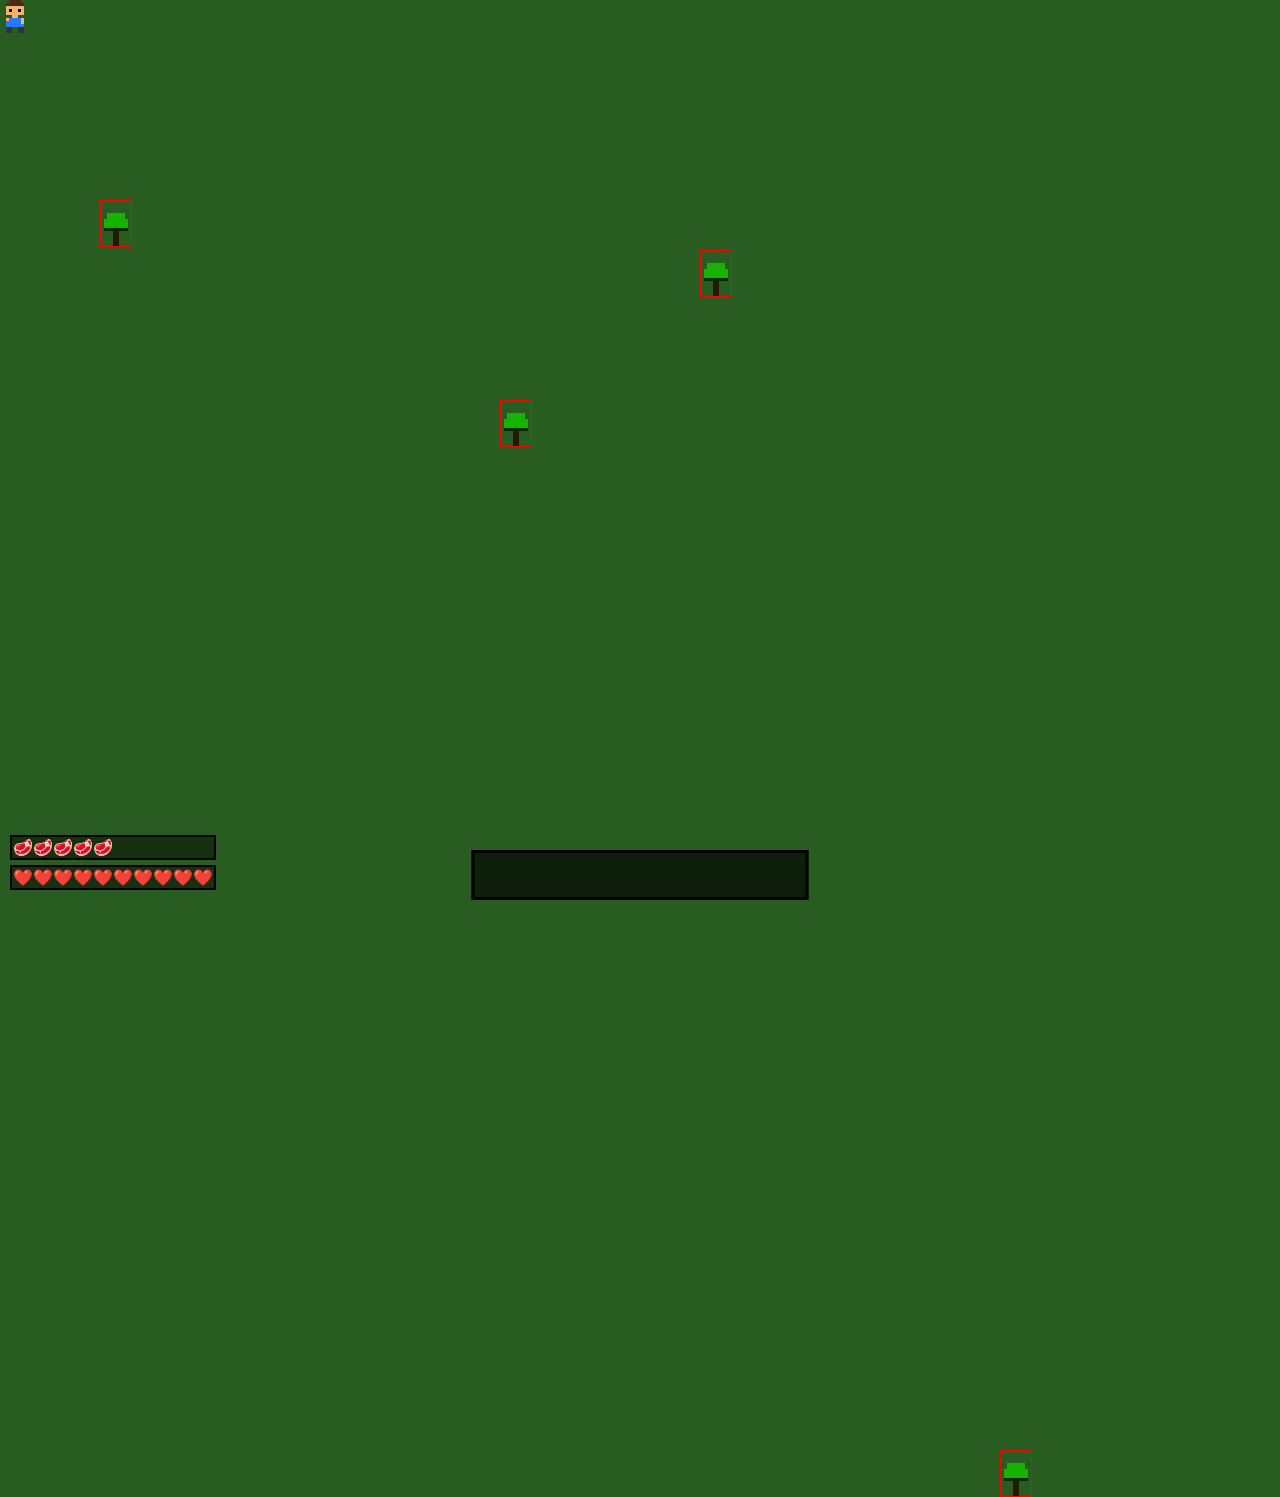
==== index.html @ 98820f04 "Add files via upload" ====
<!DOCTYPE html>
<html lang="pt-BR">

<head>
  <meta charset="UTF-8">
  <title>Game</title>
  <link rel="stylesheet" href="./css/style.css">
</head>

<body>

  <div class="boneco" id="boneco"></div>
  <div class="desktop">
    <div class="table2x2" id="table2x2"></div>
    <div class="inventario" id="inventario"></div>
  </div>

  <div class="hotbar" id="hotbar"></div>

  <div class="infos">
    <div class="fome" , id="fome"></div>
    <div class="vida" , id="vida"></div>
  </div>
  <script type="module" src="./js/script.js"></script>
</body>

</html>
---- css/style.css ----
* {
    margin: 0;
    padding: 0;
    box-sizing: border-box;
}

body {
    overflow: hidden;
    margin: 0px;
    height: 100vh;
    display: flex;
    background-color: rgba(9, 68, 1, 0.87);
}
.desktop {
    position: fixed;
    display: flex;
    z-index: 100;
    right: 10px;
    bottom: 10px;
    flex-direction: column;
    gap: 5px;
    align-items: flex-end
}

.table2x2,
.hotbar,
.inventario {
    display: none;

    grid-template-columns: repeat(9, 20px);
    grid-template-rows: repeat(4, 20px);
    
    border: 3px solid #000;
    background-color: #000000a8;

    gap: 1px;
    padding: 2px;
}
#hotbar {
    position: fixed;
    z-index: 100;
    display: grid;

    bottom: 0;
    left: 50%;

    transform: translateX(-50%);

    grid-template-columns: repeat(8, 40px);
    grid-template-rows: 40px;
}
#table2x2{

    width: 50px;
    grid-template-columns: repeat(2, 20px);
    grid-template-rows: repeat(2, 20px);
}

.boneco {
    display: grid;
    grid-template-columns: repeat(10, 3px);
    grid-template-rows: repeat(10, 3px);
    position: absolute;
    z-index: 1;
}
.arvore {
    position: absolute;
    display: grid;
    grid-template-columns: repeat(10, 3px);
    grid-template-rows: repeat(10, 3px);
    border: 1px solid red;
}
.pixel {
    width: 3px;
    height: 3px;
}
.pixel-inv {
    width: 20px;
    height: 20px;
}

.infos{
    position: fixed;
    display: flex;
    z-index: 100;
    left: 10px;
    bottom: 10px;
    flex-direction: column;
    gap: 5px;
}
.fome{
    display: flex;
    z-index: 100;
    background-color: #00000077;
    left: 10px;
    bottom: 0px;
    justify-content: left;
    align-items: left;
    padding: 1px;
    border: 2px solid #000;
}

.vida{
    display: flex;
    z-index: 100;
    background-color: #00000077;
    left: 10px;
    bottom: 10px;
    justify-content: left;
    align-items: left;
    padding: 1px;
    border: 2px solid #000;
}

.pele {
    background: #f2b36f;
}

.cabelo {
    background: #4b2a18;
}

.roupa {
    background: #2979ff;
}

.calca {
    background: #333;
}

.sapato {
    background: #111;
}
.branco {
    background: #ffffff;
}
.olho {
    background: #000;
}
.folhac {
    background: #17b303;
    z-index: 2;
}
.nada{
    background:#333;
}
.folhas {
    background: #062901;
}
.tronco {
    background: #241901;
}
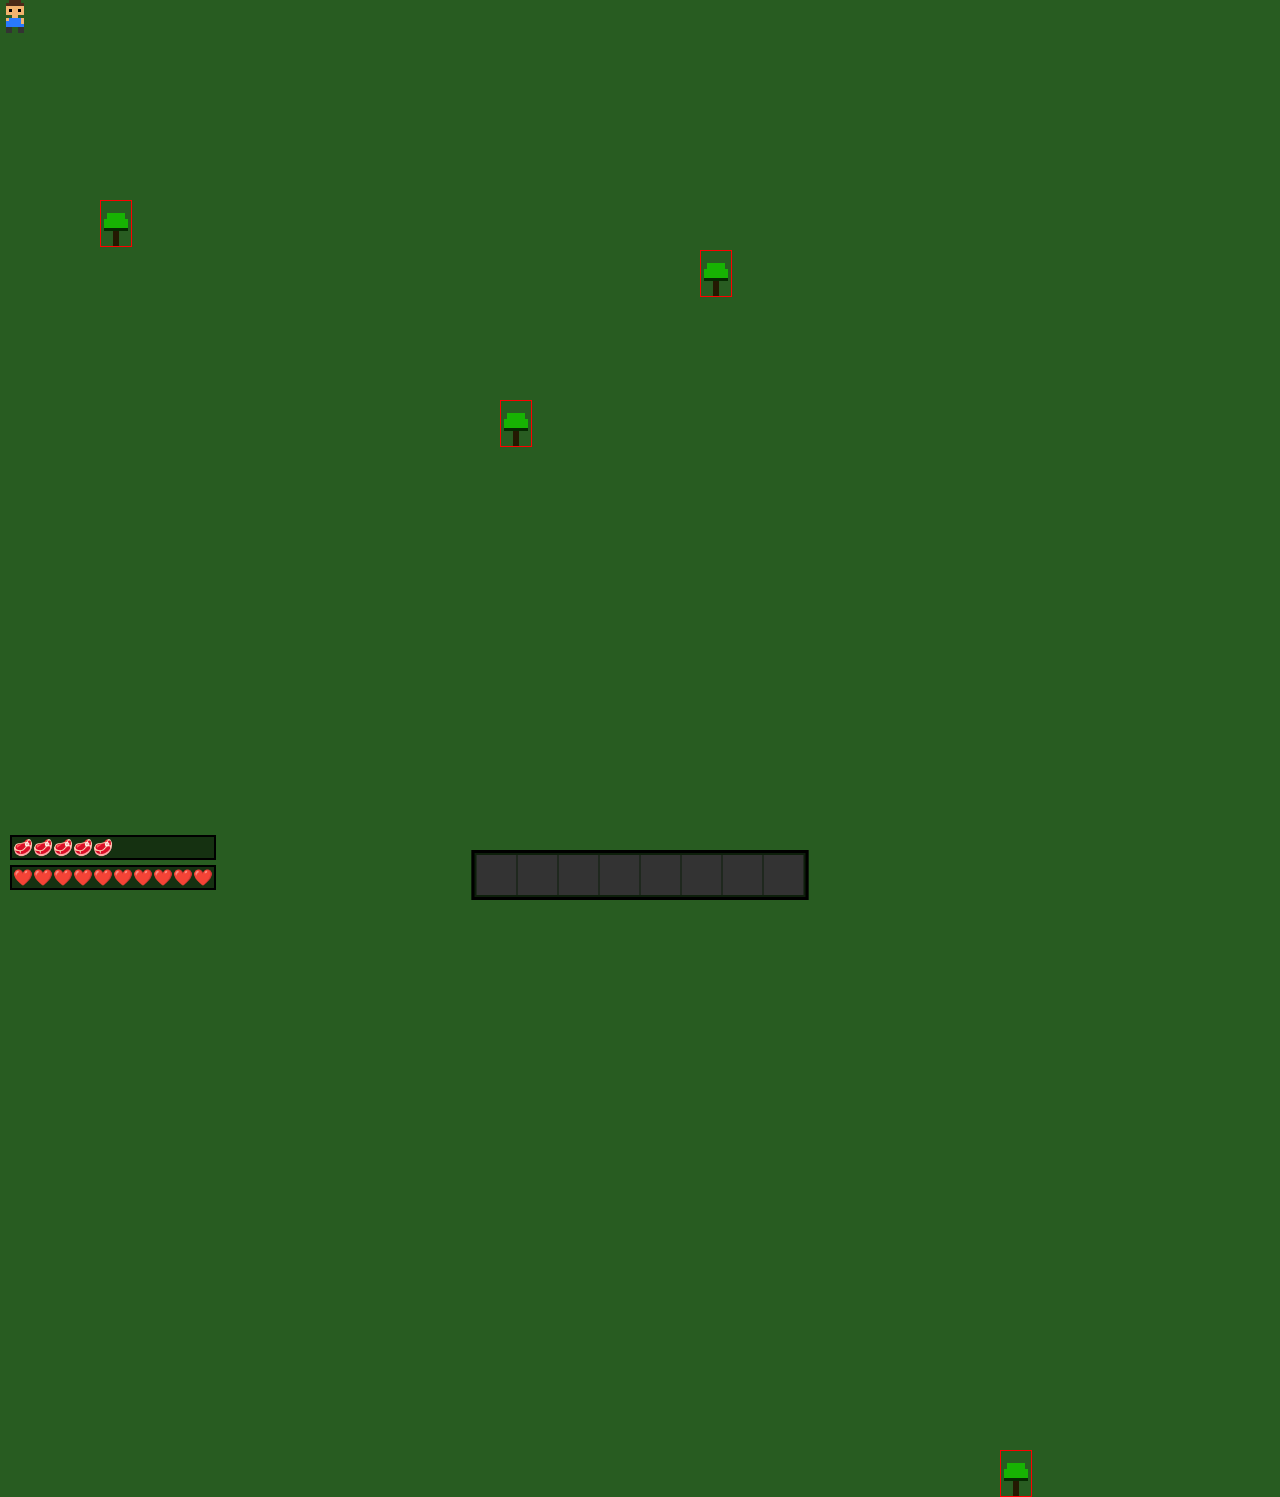
==== commit b5427b24: "Add files via upload" ====
--- a/index.html
+++ b/index.html
@@ -4,7 +4,7 @@
 <head>
   <meta charset="UTF-8">
   <title>Game</title>
-  <link rel="stylesheet" href="./css/style.css">
+  <link rel="stylesheet" href="./css/index.css">
 </head>
 
 <body>
--- a/css/index.css
+++ b/css/index.css
@@ -0,0 +1,158 @@
+.arvore {
+  position: absolute;
+  display: grid;
+  grid-template-columns: repeat(10, 3px);
+  grid-template-rows: repeat(10, 3px);
+  border: 1px solid red;
+}
+
+#hotbar {
+  position: fixed;
+  z-index: 100;
+  display: grid;
+  bottom: 0;
+  left: 50%;
+  transform: translateX(-50%);
+  grid-template-columns: repeat(8, 40px);
+  grid-template-rows: 40px;
+}
+
+.desktop {
+  position: fixed;
+  display: flex;
+  z-index: 100;
+  right: 10px;
+  bottom: 10px;
+  flex-direction: column;
+  gap: 5px;
+  align-items: flex-end;
+}
+
+.table2x2,
+.hotbar,
+.inventario {
+  display: none;
+  grid-template-columns: repeat(9, 20px);
+  grid-template-rows: repeat(4, 20px);
+  border: 3px solid #000;
+  background-color: rgba(0, 0, 0, 0.6588235294);
+  gap: 1px;
+  padding: 2px;
+}
+
+.pixel-inv {
+  width: 20px;
+  height: 20px;
+}
+
+#table2x2 {
+  width: 50px;
+  grid-template-columns: repeat(2, 20px);
+  grid-template-rows: repeat(2, 20px);
+}
+
+.pixel {
+  width: 3px;
+  height: 3px;
+}
+
+.boneco {
+  display: grid;
+  grid-template-columns: repeat(10, 3px);
+  grid-template-rows: repeat(10, 3px);
+  position: absolute;
+  z-index: 1;
+}
+
+* {
+  margin: 0;
+  padding: 0;
+  box-sizing: border-box;
+}
+
+body {
+  overflow: hidden;
+  margin: 0px;
+  height: 100vh;
+  display: flex;
+  background-color: rgba(9, 68, 1, 0.87);
+}
+
+.infos {
+  position: fixed;
+  display: flex;
+  z-index: 100;
+  left: 10px;
+  bottom: 10px;
+  flex-direction: column;
+  gap: 5px;
+}
+
+.fome {
+  display: flex;
+  z-index: 100;
+  background-color: rgba(0, 0, 0, 0.4666666667);
+  left: 10px;
+  bottom: 0px;
+  justify-content: left;
+  align-items: left;
+  padding: 1px;
+  border: 2px solid #000;
+}
+
+.vida {
+  display: flex;
+  z-index: 100;
+  background-color: rgba(0, 0, 0, 0.4666666667);
+  left: 10px;
+  bottom: 10px;
+  justify-content: left;
+  align-items: left;
+  padding: 1px;
+  border: 2px solid #000;
+}
+
+.pele {
+  background: #f2b36f;
+}
+
+.cabelo {
+  background: #4b2a18;
+}
+
+.roupa {
+  background: #2979ff;
+}
+
+.calca {
+  background: #333;
+}
+
+.sapato {
+  background: #111;
+}
+
+.branco {
+  background: #ffffff;
+}
+
+.olho {
+  background: #000;
+}
+
+.folhac {
+  background: #17b303;
+  z-index: 2;
+}
+
+.nada {
+  background: #333;
+}
+
+.folhas {
+  background: #062901;
+}
+
+.tronco {
+  background: #241901;
+}/*# sourceMappingURL=index.css.map */
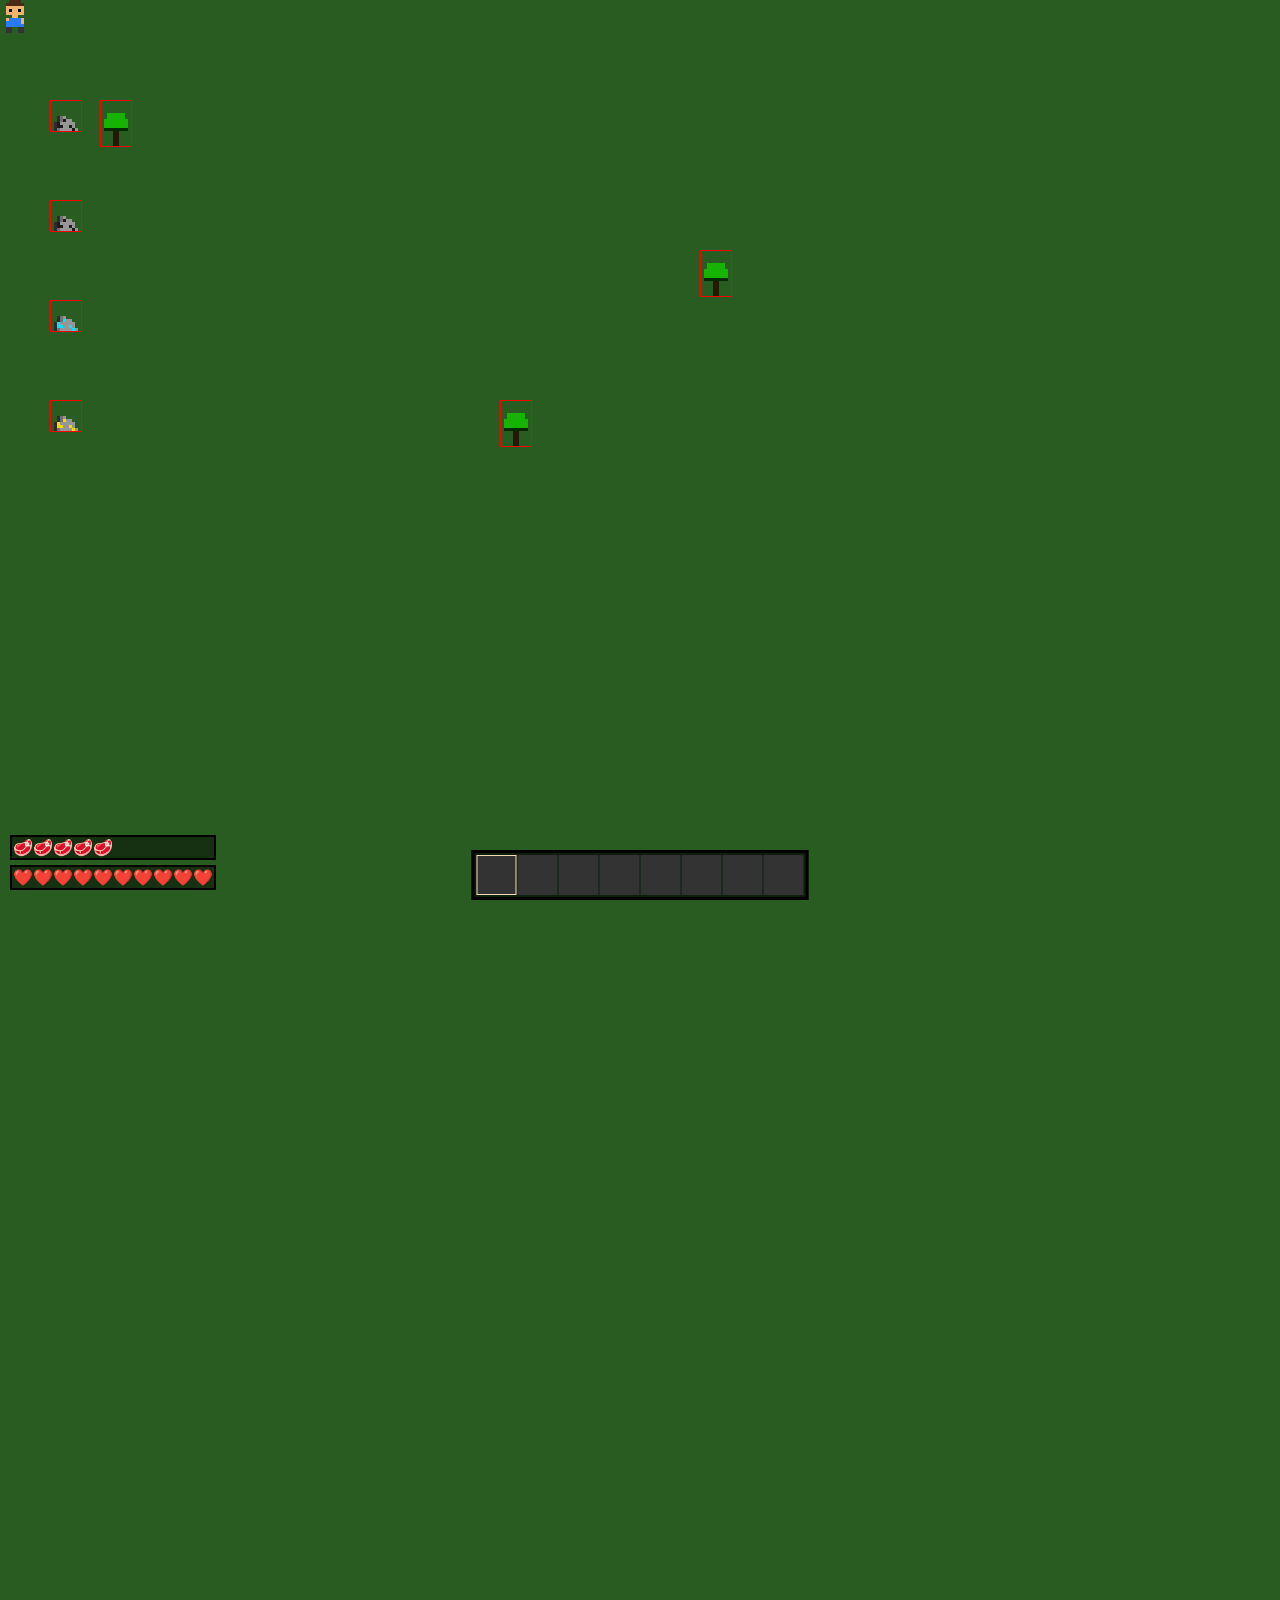
==== commit e0dba823: "Add files via upload" ====
--- a/index.html
+++ b/index.html
@@ -2,7 +2,7 @@
 <html lang="pt-BR">
 
 <head>
-  <meta charset="UTF-8">
+  <meta charset="UTF-8" name="viewport" content="user-scalable=no">
   <title>Game</title>
   <link rel="stylesheet" href="./css/index.css">
 </head>
--- a/css/index.css
+++ b/css/index.css
@@ -1,9 +1,98 @@
+.branco {
+  background-color: white;
+  z-index: 2;
+}
+
+.preto {
+  background-color: black;
+  z-index: 2;
+}
+
+.cinza-claro {
+  background-color: rgb(150, 150, 150);
+  z-index: 2;
+}
+
+.cinza {
+  background-color: rgb(112, 112, 112);
+  z-index: 2;
+}
+
+.cinza-escuro {
+  background-color: rgb(44, 44, 44);
+  z-index: 2;
+}
+
 .arvore {
   position: absolute;
   display: grid;
   grid-template-columns: repeat(10, 3px);
-  grid-template-rows: repeat(10, 3px);
   border: 1px solid red;
+}
+
+.folhac {
+  background: #17b303;
+  z-index: 4;
+}
+
+.folhas {
+  background: #062901;
+}
+
+.tronco {
+  background: #241901;
+}
+
+.pedra {
+  position: absolute;
+  display: grid;
+  grid-template-columns: repeat(10, 3px);
+  border: 1px solid red;
+}
+
+.diamante {
+  background-color: #00e5ff;
+  z-index: 2;
+}
+
+.pedra-m {
+  background-color: rgb(150, 150, 150);
+  z-index: 2;
+}
+
+.ferro {
+  background-color: #ffffff;
+  z-index: 2;
+}
+
+.ouro {
+  background-color: #ffd700;
+  z-index: 2;
+}
+
+.carvao {
+  background-color: #1a1a1a;
+  z-index: 2;
+}
+
+.rubi {
+  background-color: #e0002a;
+  z-index: 2;
+}
+
+.obamium {
+  background-color: #7b2cff;
+  z-index: 2;
+}
+
+.esmeralda {
+  background-color: #00c853;
+  z-index: 2;
+}
+
+.prata {
+  background-color: #c0c0c0;
+  z-index: 2;
 }
 
 #hotbar {
@@ -15,6 +104,15 @@
   transform: translateX(-50%);
   grid-template-columns: repeat(8, 40px);
   grid-template-rows: 40px;
+}
+
+.pixel-hotbar {
+  width: 40px;
+  height: 40px;
+}
+
+.selecionado {
+  border: 1px solid wheat;
 }
 
 .desktop {
@@ -51,43 +149,6 @@
   grid-template-rows: repeat(2, 20px);
 }
 
-.pixel {
-  width: 3px;
-  height: 3px;
-}
-
-.boneco {
-  display: grid;
-  grid-template-columns: repeat(10, 3px);
-  grid-template-rows: repeat(10, 3px);
-  position: absolute;
-  z-index: 1;
-}
-
-* {
-  margin: 0;
-  padding: 0;
-  box-sizing: border-box;
-}
-
-body {
-  overflow: hidden;
-  margin: 0px;
-  height: 100vh;
-  display: flex;
-  background-color: rgba(9, 68, 1, 0.87);
-}
-
-.infos {
-  position: fixed;
-  display: flex;
-  z-index: 100;
-  left: 10px;
-  bottom: 10px;
-  flex-direction: column;
-  gap: 5px;
-}
-
 .fome {
   display: flex;
   z-index: 100;
@@ -112,16 +173,40 @@
   border: 2px solid #000;
 }
 
+.infos {
+  position: fixed;
+  display: flex;
+  z-index: 100;
+  left: 10px;
+  bottom: 10px;
+  flex-direction: column;
+  gap: 5px;
+}
+
+.pixel {
+  width: 3px;
+  height: 3px;
+}
+
+.boneco {
+  display: grid;
+  grid-template-columns: repeat(10, 3px);
+  position: absolute;
+}
+
 .pele {
   background: #f2b36f;
+  z-index: 3;
 }
 
 .cabelo {
   background: #4b2a18;
+  z-index: 3;
 }
 
 .roupa {
   background: #2979ff;
+  z-index: 3;
 }
 
 .calca {
@@ -132,27 +217,25 @@
   background: #111;
 }
 
-.branco {
-  background: #ffffff;
-}
-
 .olho {
   background: #000;
-}
-
-.folhac {
-  background: #17b303;
-  z-index: 2;
+  z-index: 3;
 }
 
 .nada {
   background: #333;
 }
 
-.folhas {
-  background: #062901;
-}
-
-.tronco {
-  background: #241901;
+* {
+  margin: 0;
+  padding: 0;
+  box-sizing: border-box;
+}
+
+body {
+  overflow: hidden;
+  margin: 0px;
+  height: 100vh;
+  display: flex;
+  background-color: rgba(9, 68, 1, 0.87);
 }/*# sourceMappingURL=index.css.map */
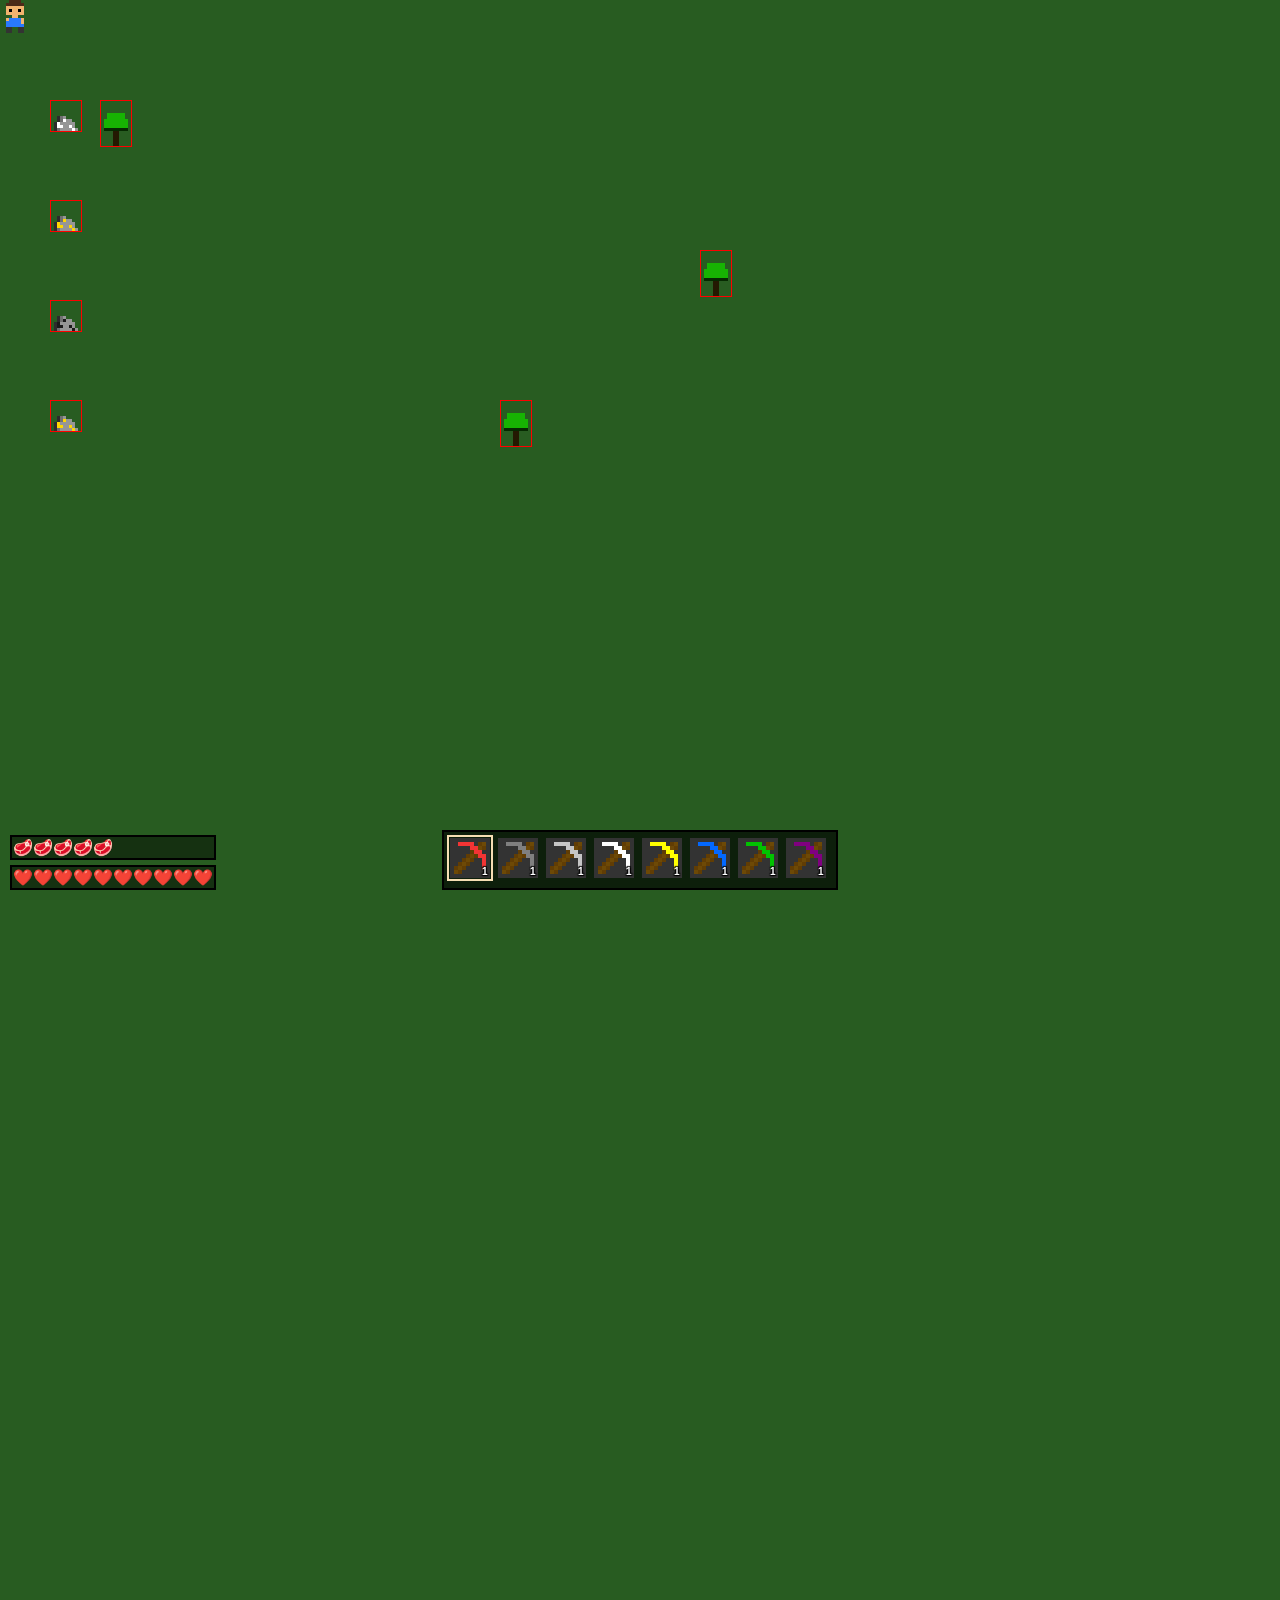
==== commit 488a2197: "Add files via upload" ====
--- a/index.html
+++ b/index.html
@@ -11,7 +11,10 @@
 
   <div class="boneco" id="boneco"></div>
   <div class="desktop">
-    <div class="table2x2" id="table2x2"></div>
+    <div id="agrupamento">
+      <div class="result" id="result"></div>
+      <div class="table2x2" id="table2x2"></div>
+    </div>
     <div class="inventario" id="inventario"></div>
   </div>
 
--- a/css/index.css
+++ b/css/index.css
@@ -21,6 +21,10 @@
 .cinza-escuro {
   background-color: rgb(44, 44, 44);
   z-index: 2;
+}
+
+.vermelho-efeito {
+  background-color: rgba(255, 0, 0, 0.678);
 }
 
 .arvore {
@@ -99,20 +103,36 @@
   position: fixed;
   z-index: 100;
   display: grid;
-  bottom: 0;
+  grid-template-columns: repeat(8, 44px);
+  grid-template-rows: 44px;
+  gap: 4px;
+  padding: 6px;
+  bottom: 10px;
   left: 50%;
   transform: translateX(-50%);
-  grid-template-columns: repeat(8, 40px);
-  grid-template-rows: 40px;
-}
-
-.pixel-hotbar {
-  width: 40px;
-  height: 40px;
+  background-color: rgba(0, 0, 0, 0.6588235294);
+  border: 2px solid #000;
+}
+
+#hotbar.item-inv {
+  width: 44px;
+  height: 44px;
+  box-sizing: border-box;
+  display: grid;
+  place-content: center;
+  position: relative;
+}
+
+#hotbar.pixel-inv {
+  width: 4px;
+  height: 4px;
+  padding: 0;
+  margin: 0;
 }
 
 .selecionado {
-  border: 1px solid wheat;
+  outline: 2px solid wheat;
+  outline-offset: 1px;
 }
 
 .desktop {
@@ -138,15 +158,76 @@
   padding: 2px;
 }
 
+#agrupamento {
+  display: flex;
+  flex-direction: row;
+  align-items: center;
+  gap: 10px;
+}
+
+.item-inv {
+  display: grid;
+  grid-template-columns: repeat(10, 2px);
+  grid-template-rows: repeat(10, 2px);
+  position: relative;
+  gap: 0px;
+  position: relative;
+  cursor: grab;
+  transition: filter 0.15s, outline 0.15s;
+}
+
+.item-inv:active {
+  cursor: grabbing;
+}
+
+.item-inv[draggable=true]:hover {
+  filter: brightness(1.25);
+}
+
+.item-inv.drag-destino {
+  outline: 2px solid #7cff7c;
+  outline-offset: -2px;
+}
+
 .pixel-inv {
-  width: 20px;
-  height: 20px;
+  width: 2px;
+  height: 2px;
+}
+
+.quantidade-item {
+  position: absolute;
+  right: 2px;
+  bottom: 1px;
+  z-index: 10;
+  color: white;
+  font-family: Arial, sans-serif;
+  font-size: 10px;
+  font-weight: bold;
+  line-height: 1;
+  text-shadow: -1px -1px 1px black, 1px -1px 1px black, -1px 1px 1px black, 1px 1px 1px black;
+  pointer-events: none;
 }
 
 #table2x2 {
-  width: 50px;
+  display: none;
+  position: relative;
   grid-template-columns: repeat(2, 20px);
   grid-template-rows: repeat(2, 20px);
+  gap: 1px;
+  padding: 2px;
+  border: 3px solid #000;
+  background-color: rgba(0, 0, 0, 0.6588235294);
+}
+
+#result {
+  display: none;
+  position: relative;
+  grid-template-columns: repeat(1, 20px);
+  grid-template-rows: repeat(1, 20px);
+  gap: 1px;
+  padding: 2px;
+  border: 3px solid #000;
+  background-color: rgba(0, 0, 0, 0.6588235294);
 }
 
 .fome {
@@ -226,6 +307,110 @@
   background: #333;
 }
 
+.madeira-marrom-escuro {
+  background-color: rgb(37, 23, 1);
+}
+
+.madeira-marrom-claro {
+  background-color: rgb(56, 37, 1);
+}
+
+.madeira-sombra {
+  background-color: rgb(13, 9, 3);
+}
+
+.picareta-madeira {
+  background-color: rgb(51, 25, 8);
+}
+
+.picareta-pedra {
+  background-color: grey;
+}
+
+.picareta-prata {
+  background-color: rgb(197, 197, 197);
+}
+
+.picareta-ferro {
+  background-color: white;
+}
+
+.picareta-ouro {
+  background-color: yellow;
+}
+
+.picareta-diamante {
+  background-color: rgb(3, 104, 255);
+}
+
+.picareta-esmeralda {
+  background-color: rgb(1, 194, 1);
+}
+
+.picareta-rubi {
+  background-color: rgb(243, 52, 52);
+}
+
+.picareta-obamium {
+  background-color: purple;
+}
+
+.picareta-cabo {
+  background-color: rgb(97, 61, 4);
+}
+
+.picareta-cabo-claro {
+  background-color: rgb(109, 73, 6);
+}
+
+.pedra-borda {
+  background-color: rgb(29, 29, 29);
+}
+
+.pedra-cinza {
+  background-color: grey;
+}
+
+.pedra-rocha {
+  background-color: rgb(53, 52, 52);
+}
+
+.minerio-preto {
+  background-color: black;
+}
+
+.minerio-prata {
+  background-color: rgb(197, 197, 197);
+}
+
+.minerio-ferro {
+  background-color: white;
+}
+
+.minerio-ouro {
+  background-color: yellow;
+}
+
+.minerio-diamante {
+  background-color: rgb(3, 104, 255);
+}
+
+.minerio-esmeralda {
+  background-color: rgb(1, 194, 1);
+}
+
+.minerio-rubi {
+  background-color: rgb(243, 52, 52);
+}
+
+.minerio-obamium {
+  background-color: purple;
+}
+
+.minerio-carvao {
+  background-color: rgb(0, 0, 0);
+}
+
 * {
   margin: 0;
   padding: 0;
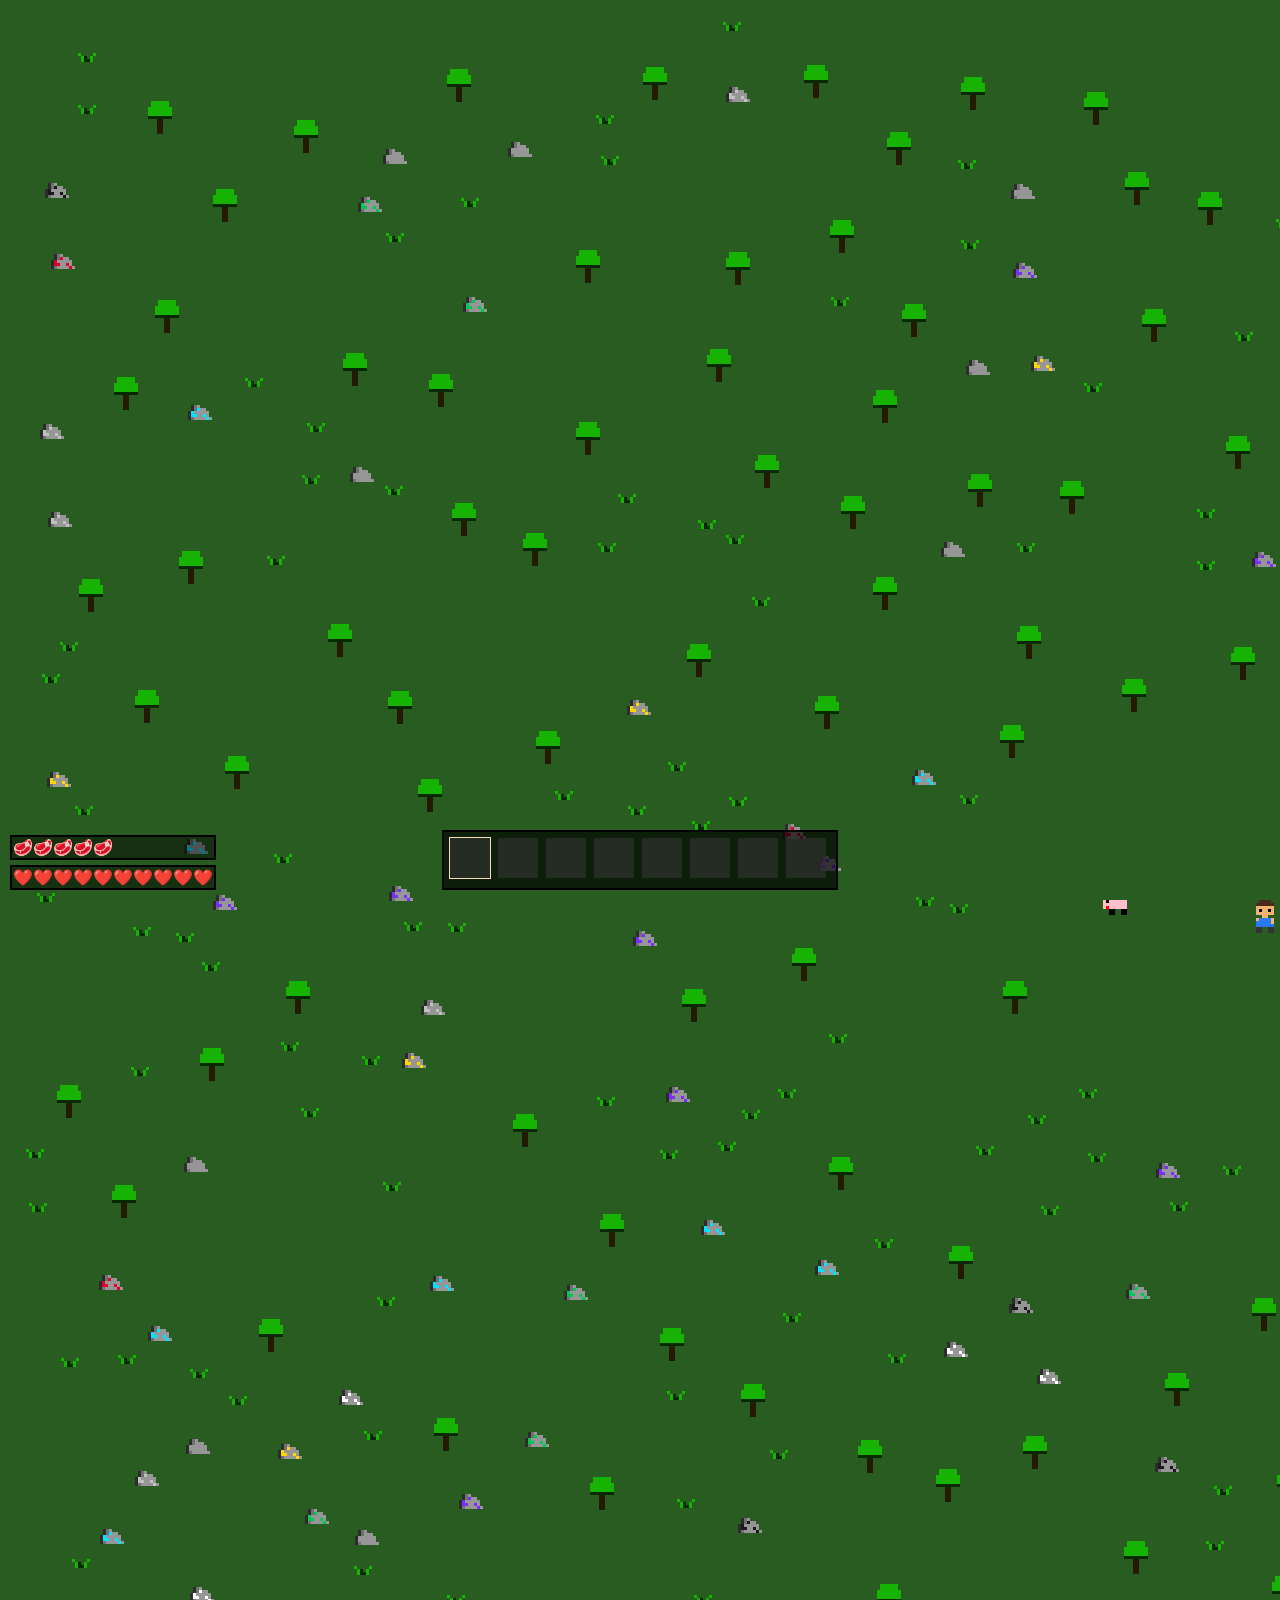
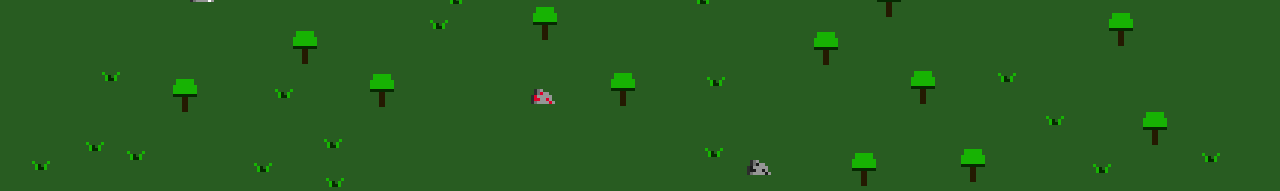
==== commit 07d0217c: "Add files via upload" ====
--- a/index.html
+++ b/index.html
@@ -8,7 +8,8 @@
 </head>
 
 <body>
-
+  <div class="table3x3" id="table3x3"></div>
+  <div class="table3x3 result" id="table3x3-result"></div>
   <div class="boneco" id="boneco"></div>
   <div class="desktop">
     <div id="agrupamento">
--- a/css/index.css
+++ b/css/index.css
@@ -1,11 +1,11 @@
 .branco {
   background-color: white;
-  z-index: 2;
+  z-index: 3;
 }
 
 .preto {
   background-color: black;
-  z-index: 2;
+  z-index: 3;
 }
 
 .cinza-claro {
@@ -31,7 +31,6 @@
   position: absolute;
   display: grid;
   grid-template-columns: repeat(10, 3px);
-  border: 1px solid red;
 }
 
 .folhac {
@@ -45,13 +44,13 @@
 
 .tronco {
   background: #241901;
+  z-index: 2;
 }
 
 .pedra {
   position: absolute;
   display: grid;
   grid-template-columns: repeat(10, 3px);
-  border: 1px solid red;
 }
 
 .diamante {
@@ -97,6 +96,22 @@
 .prata {
   background-color: #c0c0c0;
   z-index: 2;
+}
+
+.grama {
+  position: absolute;
+  display: grid;
+  grid-template-columns: repeat(10, 3px);
+}
+
+.grama-verde {
+  background: #17b303;
+  z-index: 0;
+}
+
+.grama-sombra {
+  background: #062901;
+  z-index: 0;
 }
 
 #hotbar {
@@ -131,8 +146,8 @@
 }
 
 .selecionado {
-  outline: 2px solid wheat;
-  outline-offset: 1px;
+  outline: 1px solid wheat;
+  z-index: 1;
 }
 
 .desktop {
@@ -150,8 +165,8 @@
 .hotbar,
 .inventario {
   display: none;
-  grid-template-columns: repeat(9, 20px);
-  grid-template-rows: repeat(4, 20px);
+  grid-template-columns: repeat(9, 40px);
+  grid-template-rows: repeat(4, 40px);
   border: 3px solid #000;
   background-color: rgba(0, 0, 0, 0.6588235294);
   gap: 1px;
@@ -167,8 +182,8 @@
 
 .item-inv {
   display: grid;
-  grid-template-columns: repeat(10, 2px);
-  grid-template-rows: repeat(10, 2px);
+  grid-template-columns: repeat(10, 4px);
+  grid-template-rows: repeat(10, 4px);
   position: relative;
   gap: 0px;
   position: relative;
@@ -190,8 +205,8 @@
 }
 
 .pixel-inv {
-  width: 2px;
-  height: 2px;
+  width: 4px;
+  height: 4px;
 }
 
 .quantidade-item {
@@ -211,19 +226,49 @@
 #table2x2 {
   display: none;
   position: relative;
-  grid-template-columns: repeat(2, 20px);
-  grid-template-rows: repeat(2, 20px);
+  grid-template-columns: repeat(2, 40px);
+  grid-template-rows: repeat(2, 40px);
   gap: 1px;
   padding: 2px;
   border: 3px solid #000;
   background-color: rgba(0, 0, 0, 0.6588235294);
 }
 
+#table3x3 {
+  display: none;
+  position: fixed;
+  grid-template-columns: repeat(3, 40px);
+  grid-template-rows: repeat(3, 40px);
+  gap: 1px;
+  padding: 2px;
+  border: 3px solid #000;
+  background-color: #000;
+  top: 50%;
+  left: calc(50% - 70px);
+  transform: translate(-100%, -50%);
+  z-index: 999;
+}
+
+#table3x3-result {
+  display: none;
+  position: fixed;
+  grid-template-columns: 40px;
+  grid-template-rows: 40px;
+  gap: 1px;
+  padding: 2px;
+  border: 3px solid #000;
+  background-color: #000;
+  top: 50%;
+  left: calc(50% + 100px);
+  transform: translateY(-50%);
+  z-index: 999;
+}
+
 #result {
   display: none;
   position: relative;
-  grid-template-columns: repeat(1, 20px);
-  grid-template-rows: repeat(1, 20px);
+  grid-template-columns: repeat(1, 40px);
+  grid-template-rows: repeat(1, 40px);
   gap: 1px;
   padding: 2px;
   border: 3px solid #000;
@@ -270,6 +315,8 @@
 }
 
 .boneco {
+  left: 1250px;
+  top: 900px;
   display: grid;
   grid-template-columns: repeat(10, 3px);
   position: absolute;
@@ -292,10 +339,12 @@
 
 .calca {
   background: #333;
+  z-index: 2;
 }
 
 .sapato {
   background: #111;
+  z-index: 2;
 }
 
 .olho {
@@ -303,20 +352,40 @@
   z-index: 3;
 }
 
+.b-a {
+  background-color: aqua;
+}
+
+.b-s {
+  background-color: red;
+}
+
 .nada {
-  background: #333;
-}
-
-.madeira-marrom-escuro {
-  background-color: rgb(37, 23, 1);
-}
-
-.madeira-marrom-claro {
+  background: rgba(51, 51, 51, 0.6588235294);
+}
+
+.madeira-bruta-preto {
+  background-color: black;
+}
+
+.madeira-bruta-marrom {
   background-color: rgb(56, 37, 1);
 }
 
-.madeira-sombra {
-  background-color: rgb(13, 9, 3);
+.madeira-refinada-preto {
+  background-color: black;
+}
+
+.madeira-refinada-marrom {
+  background-color: rgb(104, 68, 2);
+}
+
+.graveto-cabo {
+  background-color: rgb(97, 61, 4);
+}
+
+.graveto-cabo-claro {
+  background-color: rgb(109, 73, 6);
 }
 
 .picareta-madeira {
@@ -375,6 +444,150 @@
   background-color: rgb(53, 52, 52);
 }
 
+.machado-madeira {
+  background-color: rgb(51, 25, 8);
+}
+
+.machado-pedra {
+  background-color: grey;
+}
+
+.machado-prata {
+  background-color: rgb(197, 197, 197);
+}
+
+.machado-ferro {
+  background-color: white;
+}
+
+.machado-ouro {
+  background-color: yellow;
+}
+
+.machado-diamante {
+  background-color: rgb(3, 104, 255);
+}
+
+.machado-esmeralda {
+  background-color: rgb(1, 194, 1);
+}
+
+.machado-rubi {
+  background-color: rgb(243, 52, 52);
+}
+
+.machado-obamium {
+  background-color: purple;
+}
+
+.machado-cabo {
+  background-color: rgb(97, 61, 4);
+}
+
+.machado-cabo-claro {
+  background-color: rgb(109, 73, 6);
+}
+
+.espada-madeira {
+  background-color: rgb(51, 25, 8);
+}
+
+.espada-pedra {
+  background-color: grey;
+}
+
+.espada-prata {
+  background-color: rgb(197, 197, 197);
+}
+
+.espada-ferro {
+  background-color: white;
+}
+
+.espada-ouro {
+  background-color: yellow;
+}
+
+.espada-diamante {
+  background-color: rgb(3, 104, 255);
+}
+
+.espada-esmeralda {
+  background-color: rgb(1, 194, 1);
+}
+
+.espada-rubi {
+  background-color: rgb(243, 52, 52);
+}
+
+.espada-obamium {
+  background-color: purple;
+}
+
+.espada-cabo {
+  background-color: rgb(97, 61, 4);
+}
+
+.espada-cabo-claro {
+  background-color: rgb(109, 73, 6);
+}
+
+.pa-madeira {
+  background-color: rgb(51, 25, 8);
+}
+
+.pa-pedra {
+  background-color: grey;
+}
+
+.pa-prata {
+  background-color: rgb(197, 197, 197);
+}
+
+.pa-ferro {
+  background-color: white;
+}
+
+.pa-ouro {
+  background-color: yellow;
+}
+
+.pa-diamante {
+  background-color: rgb(3, 104, 255);
+}
+
+.pa-esmeralda {
+  background-color: rgb(1, 194, 1);
+}
+
+.pa-rubi {
+  background-color: rgb(243, 52, 52);
+}
+
+.pa-obamium {
+  background-color: purple;
+}
+
+.pa-cabo {
+  background-color: rgb(97, 61, 4);
+}
+
+.pa-cabo-claro {
+  background-color: rgb(109, 73, 6);
+}
+
+.pao-contorno {
+  background-color: #ac7339;
+}
+
+.pao-interno {
+  background-color: #d9a066;
+}
+
+.pao-interno2 {
+  background-color: #c68e56;
+}
+
 .minerio-preto {
   background-color: black;
 }
@@ -409,6 +622,57 @@
 
 .minerio-carvao {
   background-color: rgb(0, 0, 0);
+}
+
+.craft_table-borda {
+  background-color: rgb(51, 25, 8);
+}
+
+.craft_table-madeira {
+  background-color: rgb(201, 138, 97);
+}
+
+.craft_table-craft {
+  background-color: rgb(170, 95, 45);
+}
+
+.entidade {
+  position: absolute;
+  display: grid;
+  grid-template-columns: repeat(10, 3px);
+  grid-auto-rows: 3px;
+}
+
+.porco-corpo {
+  background-color: pink;
+}
+
+.porco-pe {
+  background-color: black;
+}
+
+.porco-olho {
+  background-color: black;
+}
+
+.porco-boca {
+  background-color: red;
+}
+
+#porco-corpo {
+  background-color: pink;
+}
+
+#porco-pe {
+  background-color: black;
+}
+
+#porco-olho {
+  background-color: black;
+}
+
+#porco-boca {
+  background-color: red;
 }
 
 * {
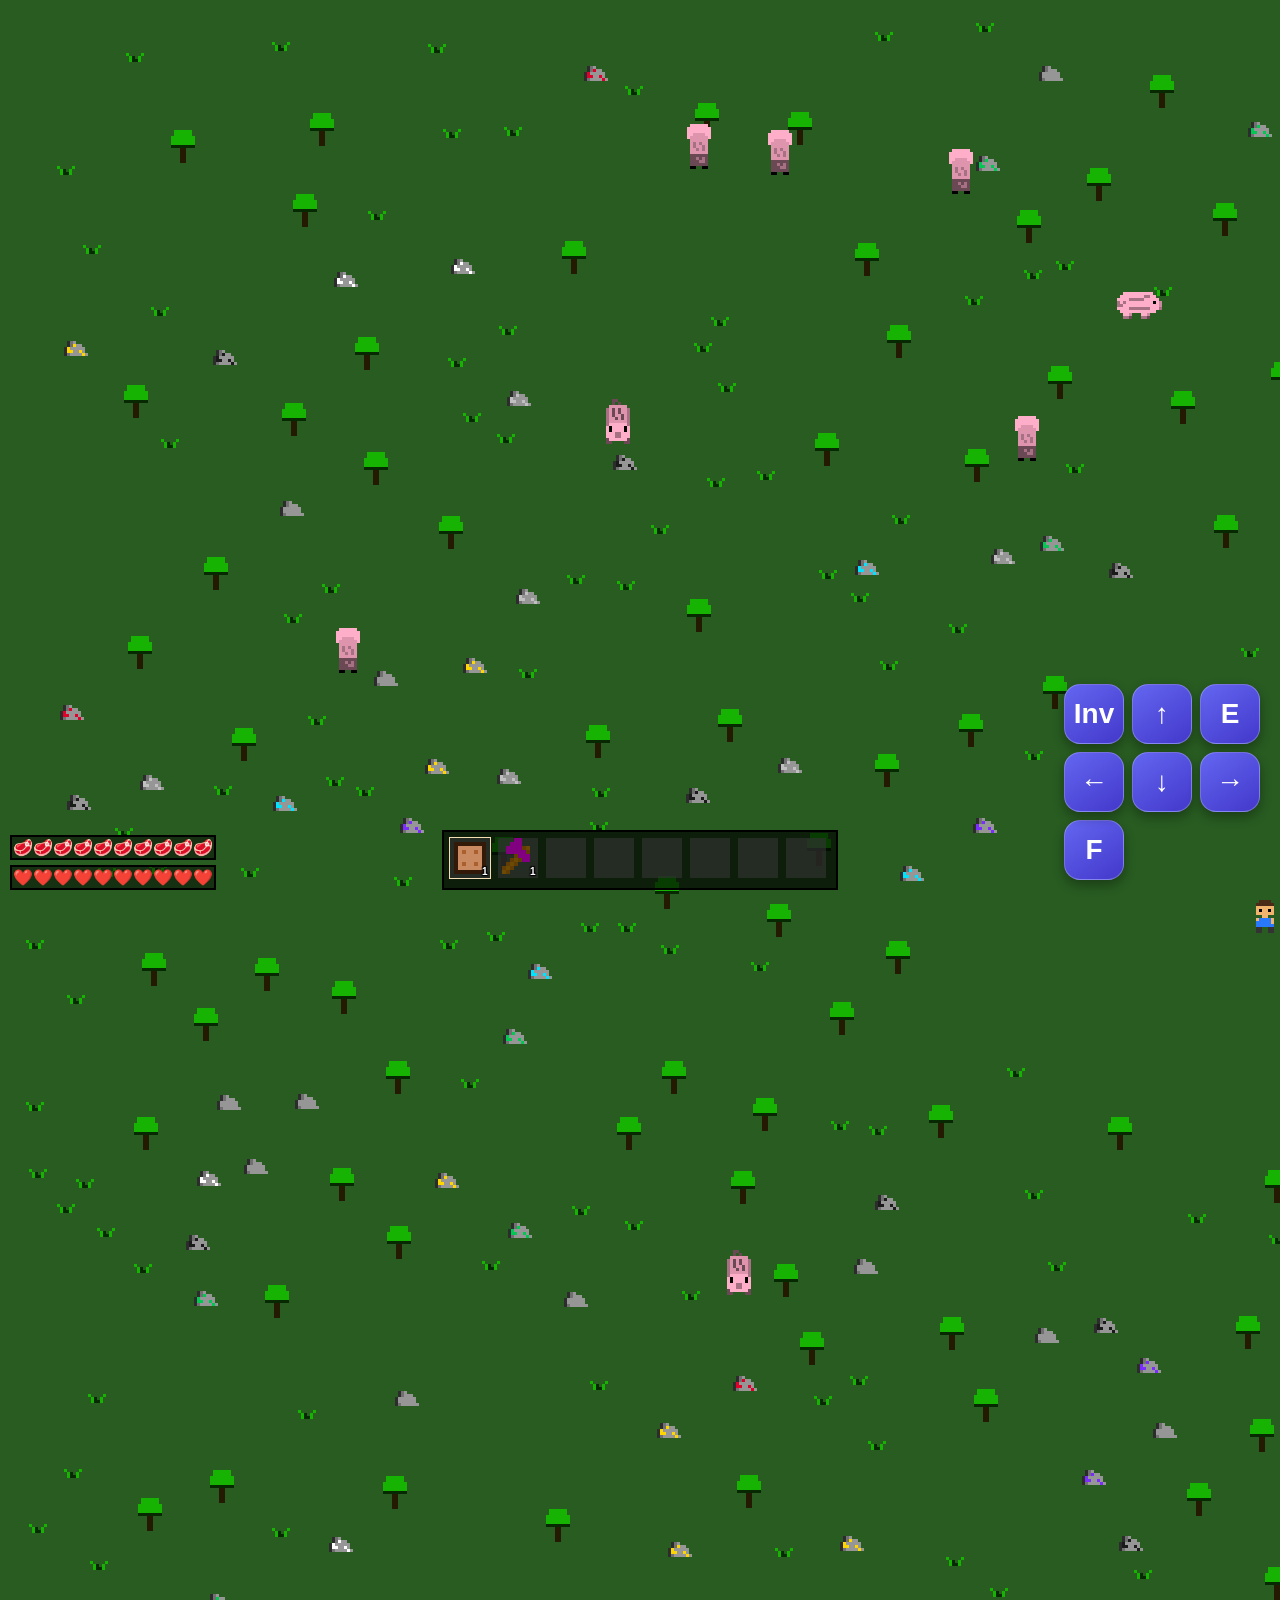
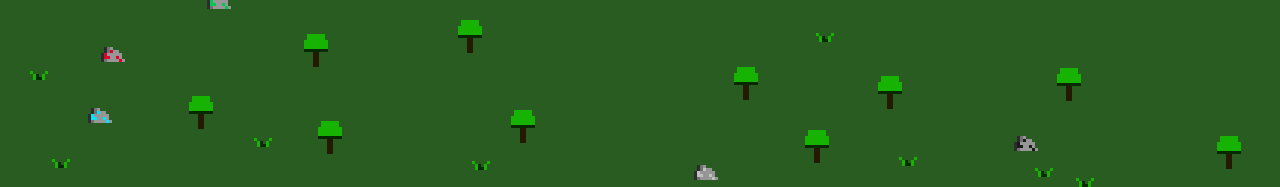
==== commit 37a9504c: "Add files via upload" ====
--- a/index.html
+++ b/index.html
@@ -8,6 +8,43 @@
 </head>
 
 <body>
+  <div id="setas" class="controles">
+    <button id="tab" class="mover" aria-label="Inventário">Inv</button>
+    <button id="interagir" class="mover" aria-label="Interagir">E</button>
+    <button id="comer" class="mover" aria-label="Comer">F</button>
+
+    <button id="cima" class="mover" aria-label="Mover para cima">↑</button>
+    <button id="baixo" class="mover" aria-label="Mover para baixo">↓</button>
+    <button id="esquerda" class="mover" aria-label="Mover para esquerda">←</button>
+    <button id="direita" class="mover" aria-label="Mover para direita">→</button>
+  </div>
+
+  <script>
+    const teclas = {
+      tab: "Tab",
+      interagir: "e",
+      comer: "f",
+      cima: "w",
+      baixo: "s",
+      esquerda: "a",
+      direita: "d"
+    };
+
+    for (const [id, tecla] of Object.entries(teclas)) {
+      document.getElementById(id).addEventListener("click", () => {
+        document.dispatchEvent(new KeyboardEvent("keydown", {
+          key: tecla,
+          bubbles: true
+        }));
+      });
+    }
+  </script>
+
+  <div id="morte" class="morte">
+    <p>Você Morreu</p>
+    <button id="recomecar">recomeçar</button>
+
+  </div>
   <div class="table3x3" id="table3x3"></div>
   <div class="table3x3 result" id="table3x3-result"></div>
   <div class="boneco" id="boneco"></div>
--- a/css/index.css
+++ b/css/index.css
@@ -1,3 +1,4 @@
+@charset "UTF-8";
 .branco {
   background-color: white;
   z-index: 3;
@@ -180,6 +181,11 @@
   gap: 10px;
 }
 
+@media (max-width: 600px) {
+  .desktop {
+    bottom: 200px;
+  }
+}
 .item-inv {
   display: grid;
   grid-template-columns: repeat(10, 4px);
@@ -244,7 +250,7 @@
   border: 3px solid #000;
   background-color: #000;
   top: 50%;
-  left: calc(50% - 70px);
+  left: calc(50% + 10px);
   transform: translate(-100%, -50%);
   z-index: 999;
 }
@@ -259,7 +265,7 @@
   border: 3px solid #000;
   background-color: #000;
   top: 50%;
-  left: calc(50% + 100px);
+  left: calc(50% + 20px);
   transform: translateY(-50%);
   z-index: 999;
 }
@@ -636,43 +642,73 @@
   background-color: rgb(170, 95, 45);
 }
 
+.carne_porco-vermelho-cinza {
+  background-color: #830e17;
+}
+
+.carne_porco-vermelho {
+  background-color: #a51f1a;
+}
+
+.carne_porco-vermelho-claro {
+  background-color: #C1545B;
+}
+
 .entidade {
   position: absolute;
   display: grid;
-  grid-template-columns: repeat(10, 3px);
+  grid-template-columns: repeat(16, 3px);
   grid-auto-rows: 3px;
 }
 
 .porco-corpo {
-  background-color: pink;
-}
-
-.porco-pe {
-  background-color: black;
+  background-color: #FFAEC9;
+  z-index: 5;
+}
+
+.porco-sombra {
+  background-color: #A67183;
+  z-index: 5;
+}
+
+.porco-sombra-clara {
+  background-color: #C9899F;
+  z-index: 5;
 }
 
 .porco-olho {
   background-color: black;
-}
-
-.porco-boca {
-  background-color: red;
-}
-
-#porco-corpo {
-  background-color: pink;
-}
-
-#porco-pe {
-  background-color: black;
-}
-
-#porco-olho {
-  background-color: black;
-}
-
-#porco-boca {
-  background-color: red;
+  z-index: 5;
+}
+
+.porco-sombra-preta {
+  background-color: #6B4954;
+  z-index: 5;
+}
+
+.porco-sombra-cima {
+  background-color: #df94ad;
+  z-index: 5;
+}
+
+.vermelho-claro {
+  background-color: #d95763;
+}
+
+.vermelho-meio-claro {
+  background-color: #ca3b3b;
+}
+
+.vermelho {
+  background-color: #ac3232;
+}
+
+.vermelho-meio-escuro {
+  background-color: #b93838;
+}
+
+.marrom {
+  background-color: #663931;
 }
 
 * {
@@ -687,4 +723,106 @@
   height: 100vh;
   display: flex;
   background-color: rgba(9, 68, 1, 0.87);
+}
+
+#morte {
+  position: fixed;
+  inset: 0;
+  width: 100%;
+  height: 100%;
+  background-color: rgba(255, 0, 0, 0.5);
+  display: none;
+  flex-direction: column;
+  justify-content: center;
+  align-items: center;
+  z-index: 99999;
+  color: white;
+  font-size: 32px;
+}
+
+#morte button {
+  padding: 10px 20px;
+  font-size: 18px;
+  cursor: pointer;
+}
+
+/* Controles fixos na tela */
+.controles {
+  position: fixed;
+  right: 20px;
+  bottom: 20px;
+  display: grid;
+  grid-template-columns: repeat(3, 60px);
+  grid-template-rows: repeat(2, 60px);
+  gap: 8px;
+  z-index: 99999;
+}
+
+/* Aparência dos botões */
+.mover {
+  width: 60px;
+  height: 60px;
+  display: flex;
+  align-items: center;
+  justify-content: center;
+  border: 1px solid rgba(255, 255, 255, 0.2509803922);
+  border-radius: 16px;
+  background: linear-gradient(145deg, #6366f1, #4338ca);
+  color: white;
+  font-size: 28px;
+  font-weight: bold;
+  box-shadow: 0 5px 12px rgba(0, 0, 0, 0.3333333333);
+  cursor: pointer;
+  -moz-user-select: none;
+       user-select: none;
+  -webkit-user-select: none;
+  -webkit-tap-highlight-color: transparent;
+  transition: transform 0.1s, filter 0.1s;
+}
+
+.mover:hover {
+  filter: brightness(1.2);
+}
+
+.mover:active {
+  transform: scale(0.88);
+  filter: brightness(0.85);
+}
+
+/* Formato de direcional */
+#cima {
+  grid-column: 2;
+  grid-row: 1;
+}
+
+#esquerda {
+  grid-column: 1;
+  grid-row: 2;
+}
+
+#baixo {
+  grid-column: 2;
+  grid-row: 2;
+}
+
+#direita {
+  grid-column: 3;
+  grid-row: 2;
+}
+
+/* Celulares */
+@media (max-width: 600px) {
+  .controles {
+    right: 12px;
+    bottom: 12px;
+    grid-template-columns: repeat(3, 52px);
+    grid-template-rows: repeat(2, 52px);
+    gap: 6px;
+  }
+  .mover {
+    width: 52px;
+    height: 52px;
+    border-radius: 14px;
+    font-size: 24px;
+  }
 }/*# sourceMappingURL=index.css.map */
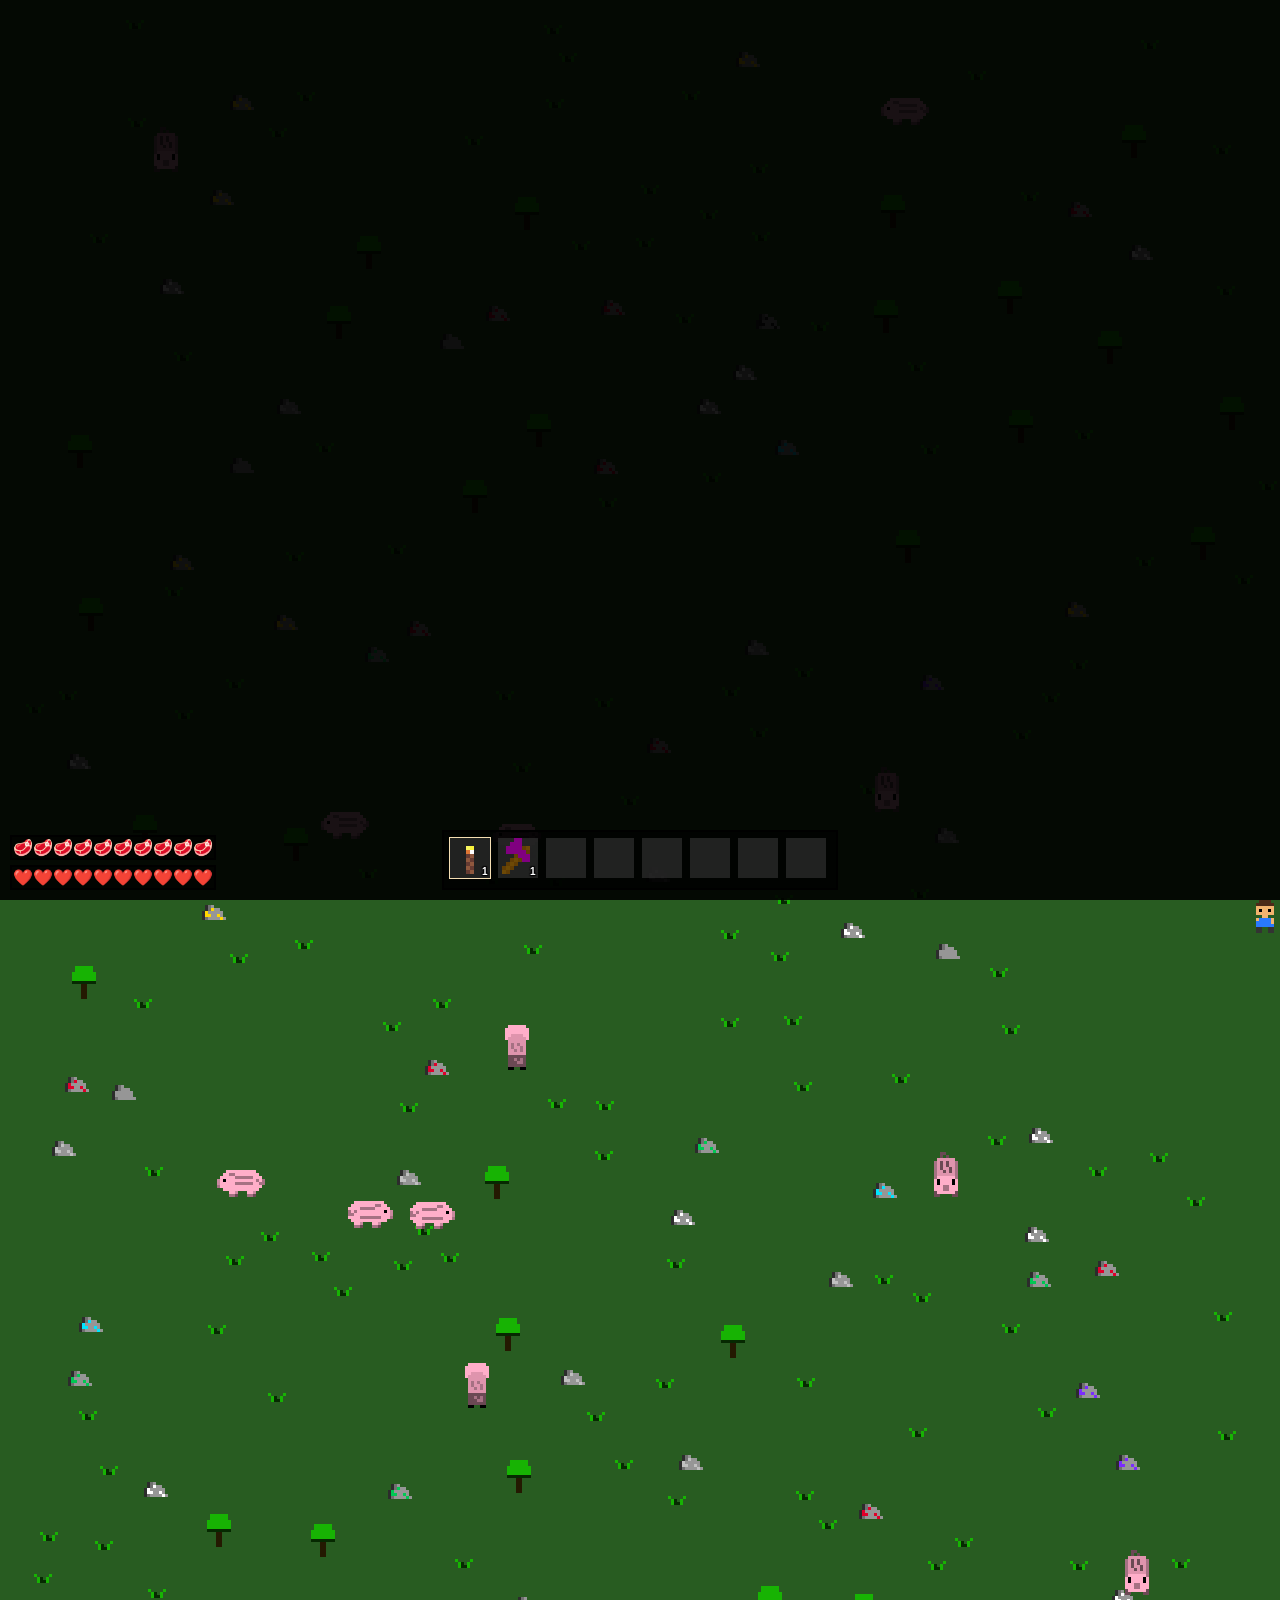
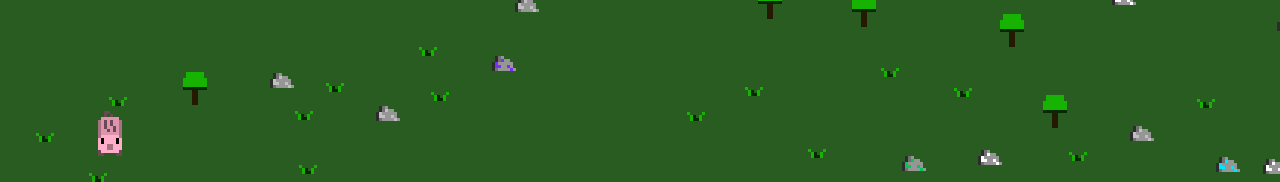
==== commit 03106edc: "Add files via upload" ====
--- a/index.html
+++ b/index.html
@@ -5,6 +5,7 @@
   <meta charset="UTF-8" name="viewport" content="user-scalable=no">
   <title>Game</title>
   <link rel="stylesheet" href="./css/index.css">
+
 </head>
 
 <body>
@@ -18,7 +19,6 @@
     <button id="esquerda" class="mover" aria-label="Mover para esquerda">←</button>
     <button id="direita" class="mover" aria-label="Mover para direita">→</button>
   </div>
-
   <script>
     const teclas = {
       tab: "Tab",
@@ -31,15 +31,58 @@
     };
 
     for (const [id, tecla] of Object.entries(teclas)) {
-      document.getElementById(id).addEventListener("click", () => {
+      const botao = document.getElementById(id);
+
+      let intervalo = null;
+
+      function pressionar() {
+        if (intervalo !== null) return;
+
+        // Envia imediatamente
         document.dispatchEvent(new KeyboardEvent("keydown", {
           key: tecla,
           bubbles: true
         }));
-      });
+
+        // Repete enquanto estiver pressionado
+        intervalo = setInterval(() => {
+          document.dispatchEvent(new KeyboardEvent("keydown", {
+            key: tecla,
+            bubbles: true
+          }));
+        }, 100);
+      }
+
+      function soltar() {
+        if (intervalo !== null) {
+          clearInterval(intervalo);
+          intervalo = null;
+        }
+
+        document.dispatchEvent(new KeyboardEvent("keyup", {
+          key: tecla,
+          bubbles: true
+        }));
+      }
+
+      // Mouse
+      botao.addEventListener("mousedown", pressionar);
+      botao.addEventListener("mouseup", soltar);
+      botao.addEventListener("mouseleave", soltar);
+
+      // Celular
+      botao.addEventListener("touchstart", (event) => {
+        event.preventDefault();
+        pressionar();
+      }, { passive: false });
+
+      botao.addEventListener("touchend", soltar);
+      botao.addEventListener("touchcancel", soltar);
     }
   </script>
 
+  <div id="tempo"></div>
+  
   <div id="morte" class="morte">
     <p>Você Morreu</p>
     <button id="recomecar">recomeçar</button>
--- a/css/index.css
+++ b/css/index.css
@@ -162,6 +162,11 @@
   align-items: flex-end;
 }
 
+@media screen and (max-width: 800px) {
+  .desktop {
+    bottom: 200px !important;
+  }
+}
 .table2x2,
 .hotbar,
 .inventario {
@@ -181,11 +186,6 @@
   gap: 10px;
 }
 
-@media (max-width: 600px) {
-  .desktop {
-    bottom: 200px;
-  }
-}
 .item-inv {
   display: grid;
   grid-template-columns: repeat(10, 4px);
@@ -711,6 +711,44 @@
   background-color: #663931;
 }
 
+.tocha-marrom-escuro {
+  background-color: #8F583E;
+}
+
+.tocha-marrom {
+  background-color: #663B32;
+}
+
+.tocha-amarelo-claro {
+  background-color: #F8F55E;
+}
+
+.tocha-amarelo {
+  background-color: #F8F23C;
+}
+
+.tocha-amarelo {
+  background-color: #F8F23C;
+}
+
+.tocha-branco {
+  background-color: #ffffff;
+}
+
+.tocha-laranja {
+  background-color: #DE7634;
+}
+
+#tempo {
+  position: fixed;
+  inset: 0;
+  width: 100%;
+  height: 100%;
+  background: rgba(0, 0, 0, 0.9);
+  z-index: 20;
+  pointer-events: none;
+}
+
 * {
   margin: 0;
   padding: 0;
@@ -753,76 +791,115 @@
   bottom: 20px;
   display: grid;
   grid-template-columns: repeat(3, 60px);
-  grid-template-rows: repeat(2, 60px);
+  grid-template-rows: repeat(3, 60px);
   gap: 8px;
   z-index: 99999;
-}
-
-/* Aparência dos botões */
+  align-items: center;
+  justify-items: center;
+  touch-action: manipulation;
+}
+
+/* Todos os botões */
 .mover {
   width: 60px;
   height: 60px;
+  box-sizing: border-box;
   display: flex;
   align-items: center;
   justify-content: center;
+  padding: 0;
   border: 1px solid rgba(255, 255, 255, 0.2509803922);
-  border-radius: 16px;
+  border-radius: 14px;
   background: linear-gradient(145deg, #6366f1, #4338ca);
   color: white;
-  font-size: 28px;
+  font-family: Arial, sans-serif;
+  font-size: 24px;
   font-weight: bold;
-  box-shadow: 0 5px 12px rgba(0, 0, 0, 0.3333333333);
+  box-shadow: 0 4px 8px rgba(0, 0, 0, 0.3333333333);
   cursor: pointer;
   -moz-user-select: none;
        user-select: none;
   -webkit-user-select: none;
   -webkit-tap-highlight-color: transparent;
+  touch-action: manipulation;
   transition: transform 0.1s, filter 0.1s;
 }
 
 .mover:hover {
-  filter: brightness(1.2);
+  filter: brightness(1.15);
 }
 
 .mover:active {
-  transform: scale(0.88);
+  transform: scale(0.9);
   filter: brightness(0.85);
 }
 
-/* Formato de direcional */
+/* Primeira linha: ações */
+#tab {
+  grid-column: 1;
+  grid-row: 1;
+}
+
+#interagir {
+  grid-column: 2;
+  grid-row: 1;
+}
+
+#comer {
+  grid-column: 3;
+  grid-row: 1;
+}
+
+/* Direcional: formato de cruz */
 #cima {
   grid-column: 2;
-  grid-row: 1;
+  grid-row: 2;
 }
 
 #esquerda {
   grid-column: 1;
-  grid-row: 2;
+  grid-row: 3;
 }
 
 #baixo {
   grid-column: 2;
-  grid-row: 2;
+  grid-row: 3;
 }
 
 #direita {
   grid-column: 3;
-  grid-row: 2;
-}
-
-/* Celulares */
-@media (max-width: 600px) {
+  grid-row: 3;
+}
+
+/* Telas menores */
+@media (max-width: 981px) {
   .controles {
     right: 12px;
     bottom: 12px;
     grid-template-columns: repeat(3, 52px);
-    grid-template-rows: repeat(2, 52px);
+    grid-template-rows: repeat(3, 52px);
     gap: 6px;
   }
   .mover {
     width: 52px;
     height: 52px;
-    border-radius: 14px;
-    font-size: 24px;
+    border-radius: 12px;
+    font-size: 22px;
+  }
+}
+/* Celulares bem pequenos */
+@media (max-width: 360px) {
+  .controles {
+    right: 8px;
+    bottom: 8px;
+    grid-template-columns: repeat(3, 44px);
+    grid-template-rows: repeat(3, 44px);
+    gap: 5px;
+  }
+  .mover {
+    width: 44px;
+    height: 44px;
+    border-radius: 10px;
+    font-size: 19px;
   }
 }/*# sourceMappingURL=index.css.map */
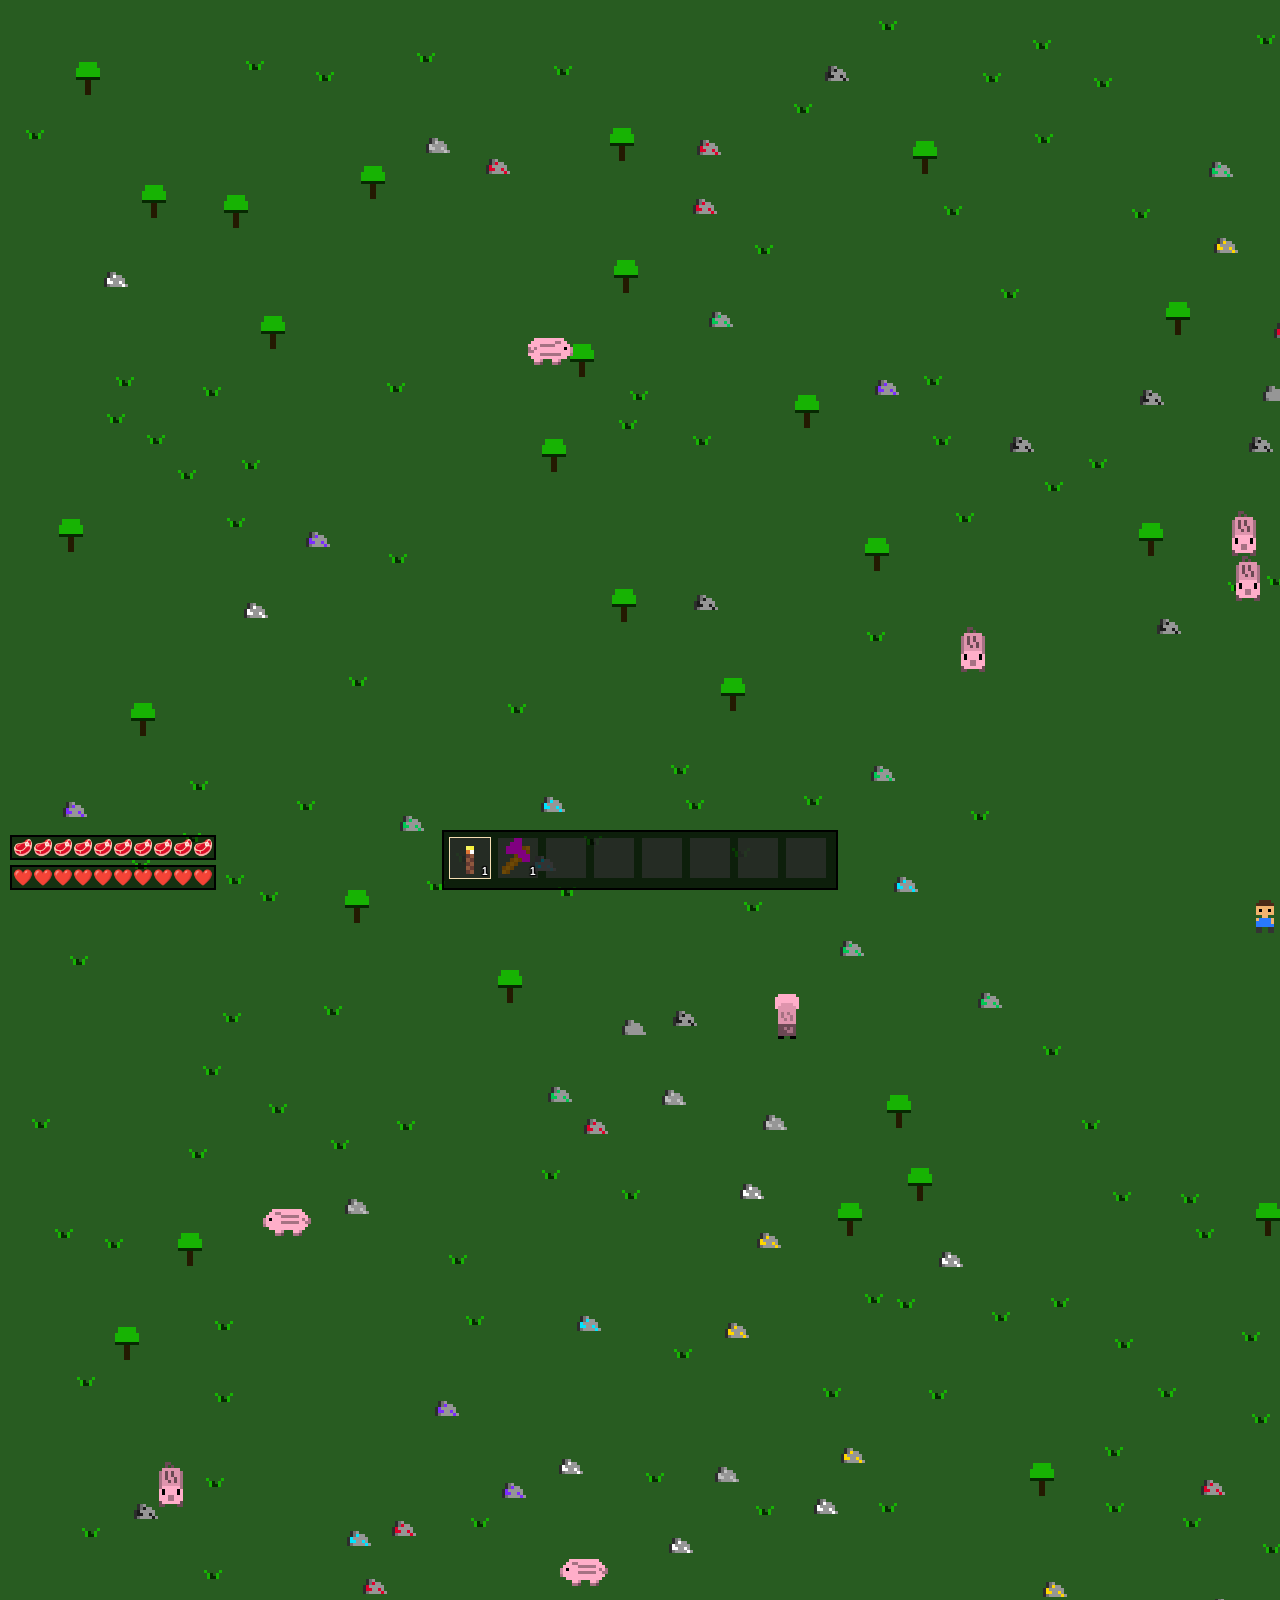
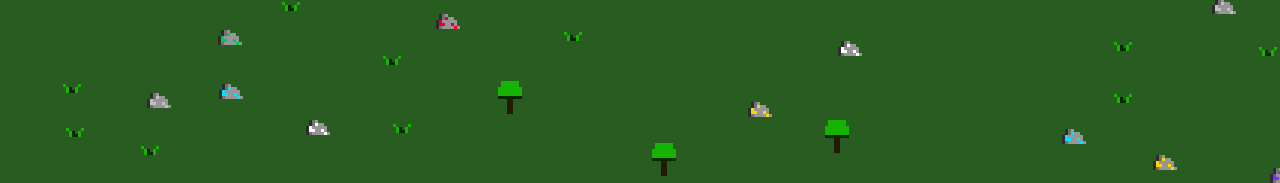
==== commit fa7b3acb: "atualização" ====
--- a/index.html
+++ b/index.html
@@ -1,111 +1,111 @@
-<!DOCTYPE html>
-<html lang="pt-BR">
-
-<head>
-  <meta charset="UTF-8" name="viewport" content="user-scalable=no">
-  <title>Game</title>
-  <link rel="stylesheet" href="./css/index.css">
-
-</head>
-
-<body>
-  <div id="setas" class="controles">
-    <button id="tab" class="mover" aria-label="Inventário">Inv</button>
-    <button id="interagir" class="mover" aria-label="Interagir">E</button>
-    <button id="comer" class="mover" aria-label="Comer">F</button>
-
-    <button id="cima" class="mover" aria-label="Mover para cima">↑</button>
-    <button id="baixo" class="mover" aria-label="Mover para baixo">↓</button>
-    <button id="esquerda" class="mover" aria-label="Mover para esquerda">←</button>
-    <button id="direita" class="mover" aria-label="Mover para direita">→</button>
-  </div>
-  <script>
-    const teclas = {
-      tab: "Tab",
-      interagir: "e",
-      comer: "f",
-      cima: "w",
-      baixo: "s",
-      esquerda: "a",
-      direita: "d"
-    };
-
-    for (const [id, tecla] of Object.entries(teclas)) {
-      const botao = document.getElementById(id);
-
-      let intervalo = null;
-
-      function pressionar() {
-        if (intervalo !== null) return;
-
-        // Envia imediatamente
-        document.dispatchEvent(new KeyboardEvent("keydown", {
-          key: tecla,
-          bubbles: true
-        }));
-
-        // Repete enquanto estiver pressionado
-        intervalo = setInterval(() => {
-          document.dispatchEvent(new KeyboardEvent("keydown", {
-            key: tecla,
-            bubbles: true
-          }));
-        }, 100);
-      }
-
-      function soltar() {
-        if (intervalo !== null) {
-          clearInterval(intervalo);
-          intervalo = null;
-        }
-
-        document.dispatchEvent(new KeyboardEvent("keyup", {
-          key: tecla,
-          bubbles: true
-        }));
-      }
-
-      // Mouse
-      botao.addEventListener("mousedown", pressionar);
-      botao.addEventListener("mouseup", soltar);
-      botao.addEventListener("mouseleave", soltar);
-
-      // Celular
-      botao.addEventListener("touchstart", (event) => {
-        event.preventDefault();
-        pressionar();
-      }, { passive: false });
-
-      botao.addEventListener("touchend", soltar);
-      botao.addEventListener("touchcancel", soltar);
-    }
-  </script>
-
-  <div id="tempo"></div>
-  
-  <div id="morte" class="morte">
-    <p>Você Morreu</p>
-    <button id="recomecar">recomeçar</button>
-
-  </div>
-  <div class="table3x3" id="table3x3"></div>
-  <div class="table3x3 result" id="table3x3-result"></div>
-  <div class="boneco" id="boneco"></div>
-  <div class="desktop">
-    <div id="agrupamento">
-      <div class="result" id="result"></div>
-      <div class="table2x2" id="table2x2"></div>
-    </div>
-    <div class="inventario" id="inventario"></div>
-  </div>
-
-  <div class="hotbar" id="hotbar"></div>
-
-  <div class="infos">
-    <div class="fome" , id="fome"></div>
-    <div class="vida" , id="vida"></div>
-  </div>
-  <script type="module" src="./js/script.js"></script>
-</body>
-
+<!DOCTYPE html>
+<html lang="pt-BR">
+
+<head>
+  <meta charset="UTF-8" name="viewport" content="user-scalable=no">
+  <title>Game</title>
+  <link rel="stylesheet" href="./css/index.css">
+
+</head>
+
+<body>
+  <div id="setas" class="controles">
+    <button id="tab" class="mover" aria-label="Inventário">Inv</button>
+    <button id="interagir" class="mover" aria-label="Interagir">E</button>
+    <button id="comer" class="mover" aria-label="Comer">F</button>
+
+    <button id="cima" class="mover" aria-label="Mover para cima">↑</button>
+    <button id="baixo" class="mover" aria-label="Mover para baixo">↓</button>
+    <button id="esquerda" class="mover" aria-label="Mover para esquerda">←</button>
+    <button id="direita" class="mover" aria-label="Mover para direita">→</button>
+  </div>
+  <script>
+    const teclas = {
+      tab: "Tab",
+      interagir: "e",
+      comer: "f",
+      cima: "w",
+      baixo: "s",
+      esquerda: "a",
+      direita: "d"
+    };
+
+    for (const [id, tecla] of Object.entries(teclas)) {
+      const botao = document.getElementById(id);
+
+      let intervalo = null;
+
+      function pressionar() {
+        if (intervalo !== null) return;
+
+        // Envia imediatamente
+        document.dispatchEvent(new KeyboardEvent("keydown", {
+          key: tecla,
+          bubbles: true
+        }));
+
+        // Repete enquanto estiver pressionado
+        intervalo = setInterval(() => {
+          document.dispatchEvent(new KeyboardEvent("keydown", {
+            key: tecla,
+            bubbles: true
+          }));
+        }, 100);
+      }
+
+      function soltar() {
+        if (intervalo !== null) {
+          clearInterval(intervalo);
+          intervalo = null;
+        }
+
+        document.dispatchEvent(new KeyboardEvent("keyup", {
+          key: tecla,
+          bubbles: true
+        }));
+      }
+
+      // Mouse
+      botao.addEventListener("mousedown", pressionar);
+      botao.addEventListener("mouseup", soltar);
+      botao.addEventListener("mouseleave", soltar);
+
+      // Celular
+      botao.addEventListener("touchstart", (event) => {
+        event.preventDefault();
+        pressionar();
+      }, { passive: false });
+
+      botao.addEventListener("touchend", soltar);
+      botao.addEventListener("touchcancel", soltar);
+    }
+  </script>
+
+  <div id="tempo"></div>
+  
+  <div id="morte" class="morte">
+    <p>Você Morreu</p>
+    <button id="recomecar">recomeçar</button>
+
+  </div>
+  <div class="table3x3" id="table3x3"></div>
+  <div class="table3x3 result" id="table3x3-result"></div>
+  <div class="boneco" id="boneco"></div>
+  <div class="desktop">
+    <div id="agrupamento">
+      <div class="result" id="result"></div>
+      <div class="table2x2" id="table2x2"></div>
+    </div>
+    <div class="inventario" id="inventario"></div>
+  </div>
+
+  <div class="hotbar" id="hotbar"></div>
+
+  <div class="infos">
+    <div class="fome" , id="fome"></div>
+    <div class="vida" , id="vida"></div>
+  </div>
+  <script type="module" src="./js/script.js"></script>
+</body>
+
 </html>
--- a/css/index.css
+++ b/css/index.css
@@ -744,7 +744,7 @@
   inset: 0;
   width: 100%;
   height: 100%;
-  background: rgba(0, 0, 0, 0.9);
+  background: rgba(0, 0, 0, 0);
   z-index: 20;
   pointer-events: none;
 }
